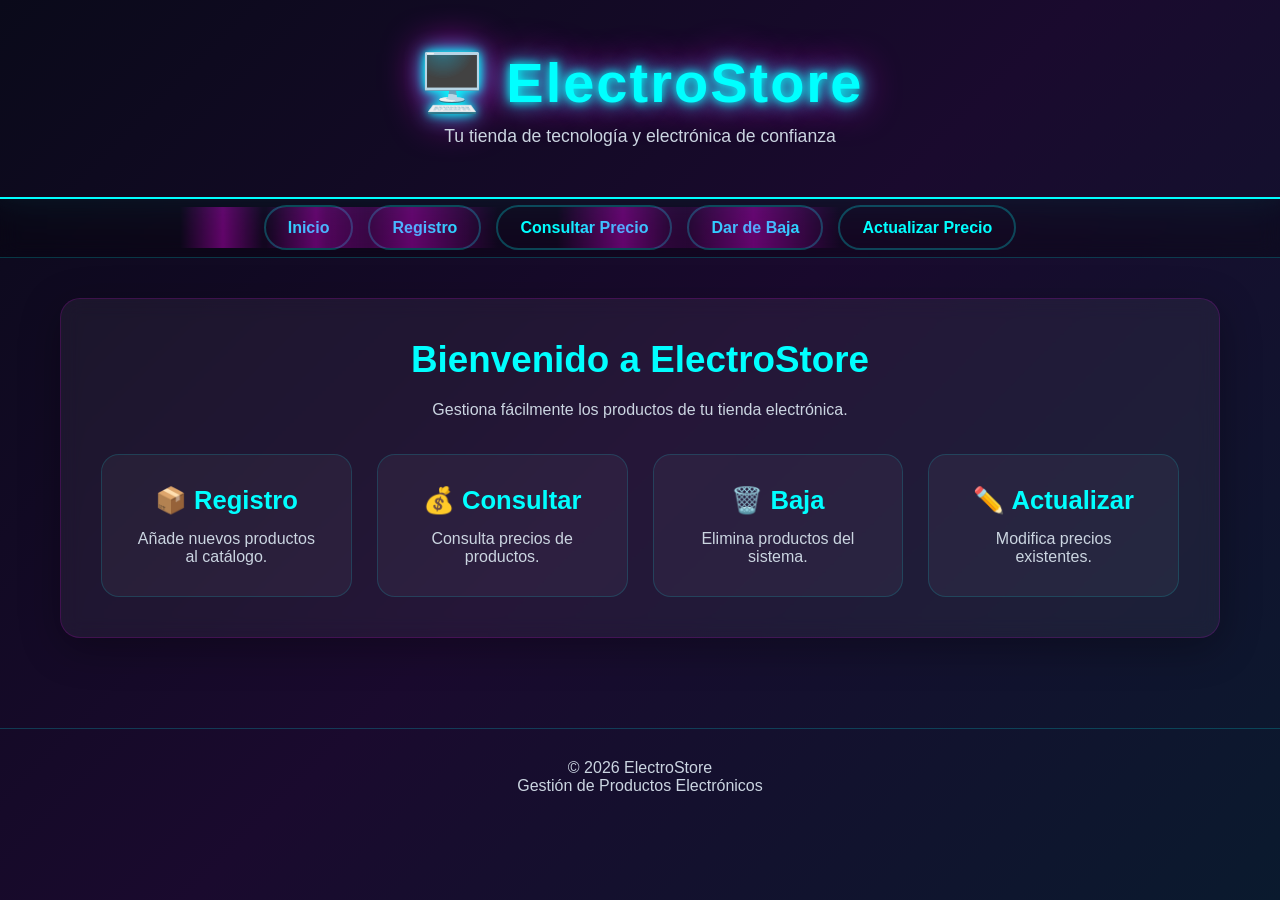
==== index2.html @ 3577f073 "archivos mejorados. Detección de archivos duplicados. Ya están ordenados correctamente. Realización " ====
<!DOCTYPE html>
<html lang="es">

<head>
    <meta charset="UTF-8">
    <meta name="viewport" content="width=device-width, initial-scale=1.0">
    <title>ElectroStore</title>
    <link rel="stylesheet" href="css/style.css">
</head>

<body>
    <header>
        <h1>🖥️ ElectroStore</h1>
        <p>Tu tienda de tecnología y electrónica de confianza</p>
    </header>

    <nav>
        <ul>
            <li><a href="index.html">Inicio</a></li>
            <li><a href="form/formRegistro.html">Registro</a></li>
            <li><a href="form/formConsultarPrecio.html">Consultar Precio</a></li>
            <li><a href="form/formDarDeBaja.html">Dar de Baja</a></li>
            <li><a href="form/formActualizarPrecio.html">Actualizar Precio</a></li>
        </ul>
    </nav>

    <main>
        <section class="contenedor">
            <h2>Bienvenido a ElectroStore</h2>
            <p>Gestiona fácilmente los productos de tu tienda electrónica.</p>
            <div class="cards">
                <div class="card">
                    <h3>📦 Registro</h3>
                    <p>Añade nuevos productos al catálogo.</p>
                </div>

                <div class="card">
                    <h3>💰 Consultar</h3>
                    <p>Consulta precios de productos.</p>
                </div>

                <div class="card">
                    <h3>🗑️ Baja</h3>
                    <p>Elimina productos del sistema.</p>
                </div>

                <div class="card">
                    <h3>✏️ Actualizar</h3>
                    <p>Modifica precios existentes.</p>
                </div>
            </div>
        </section>
    </main>

    <footer>
        <p>© 2026 ElectroStore</p>
        <p>Gestión de Productos Electrónicos</p>
    </footer>
</body>

</html>
---- css/style.css ----
/* ==========================
   RESET
========================== */

*{
    margin:0;
    padding:0;
    box-sizing:border-box;
}

/* ==========================
   BODY
========================== */

body{

    font-family:'Segoe UI',sans-serif;

    background:
        linear-gradient(
            135deg,
            #0a0a1a,
            #1a0a2e,
            #0a1a2e
        );

    color:#e5e7eb;

    min-height:100vh;
}

/* ==========================
   HEADER
========================== */

header{

    text-align:center;

    padding:50px 20px;

    border-bottom:2px solid #00ffff;

    box-shadow:
        0 0 30px rgba(0,255,255,.15);
}

header h1{

    font-size:3.5rem;

    color:#00ffff;

    margin-bottom:10px;

    letter-spacing:2px;

    text-shadow:
        0 0 10px #00ffff,
        0 0 20px #00ffff,
        0 0 40px #ff00ff;
}

header p{

    color:#cbd5e1;

    font-size:1.1rem;
}

/* ==========================
   NAV
========================== */

nav{

    background:rgba(0,0,0,.25);

    backdrop-filter:blur(10px);

    border-bottom:1px solid rgba(0,255,255,.2);
}

nav ul{

    list-style:none;

    display:flex;

    justify-content:center;

    flex-wrap:wrap;

    gap:15px;

    padding:20px;
}

nav a{

    text-decoration:none;

    color:#00ffff;

    padding:12px 22px;

    border-radius:30px;

    border:2px solid rgba(0,255,255,.25);

    font-weight:bold;

    position:relative;

    overflow:hidden;

    transition:.3s;
}

nav a::before{

    content:"";

    position:absolute;

    top:0;

    left:-100%;

    width:100%;

    height:100%;

    background:
        linear-gradient(
            90deg,
            transparent,
            rgba(255,0,255,.35),
            transparent
        );

    transition:.5s;
}

nav a:hover::before{

    left:100%;
}

nav a:hover{

    color:#ff00ff;

    border-color:#ff00ff;

    transform:translateY(-3px);

    box-shadow:
        0 0 15px rgba(255,0,255,.4),
        0 0 30px rgba(255,0,255,.2);
}

/* ==========================
   MAIN
========================== */

main{

    max-width:1200px;

    margin:auto;

    padding:40px 20px;
}

/* ==========================
   CONTENEDOR HOME
========================== */

.contenedor{

    background:rgba(255,255,255,.05);

    backdrop-filter:blur(10px);

    border-radius:20px;

    padding:40px;

    border:1px solid rgba(255,0,255,.15);

    box-shadow:
        0 10px 40px rgba(0,0,0,.3);
}

.contenedor h2{

    text-align:center;

    color:#00ffff;

    margin-bottom:20px;

    font-size:2.3rem;
}

.contenedor > p{

    text-align:center;

    color:#cbd5e1;

    margin-bottom:35px;
}

/* ==========================
   CARDS
========================== */

.cards{

    display:grid;

    grid-template-columns:
        repeat(auto-fit,minmax(230px,1fr));

    gap:25px;
}

.card{

    background:rgba(255,255,255,.04);

    border:1px solid rgba(0,255,255,.15);

    border-radius:18px;

    padding:30px;

    text-align:center;

    transition:.35s;
}

.card:hover{

    transform:
        translateY(-8px)
        scale(1.02);

    border-color:#ff00ff;

    box-shadow:
        0 0 20px rgba(255,0,255,.25),
        0 0 40px rgba(0,255,255,.15);
}

.card h3{

    color:#00ffff;

    margin-bottom:15px;

    font-size:1.6rem;
}

.card p{

    color:#cbd5e1;
}

/* ==========================
   FORMULARIOS
========================== */

form{

    max-width:850px;

    margin:auto;

    background:rgba(255,255,255,.05);

    backdrop-filter:blur(10px);

    border-radius:20px;

    padding:40px;

    border:1px solid rgba(255,0,255,.15);

    box-shadow:
        0 10px 40px rgba(0,0,0,.3);
}

.tituloFormulario{

    text-align:center;

    margin-bottom:30px;
}

.tituloFormulario h2{

    color:#00ffff;

    margin-bottom:10px;

    font-size:2rem;
}

.tituloFormulario p{

    color:#cbd5e1;
}

/* ==========================
   FILAS
========================== */

.fila{

    display:grid;

    grid-template-columns:1fr 1fr;

    gap:20px;
}

.grupoFormulario{

    margin-bottom:20px;
}

/* ==========================
   LABELS
========================== */

label{

    display:block;

    margin-bottom:8px;

    color:#00ffff;

    font-weight:600;
}

/* ==========================
   INPUTS
========================== */

input,
textarea,
select{

    width:100%;

    padding:12px;

    border-radius:10px;

    border:1px solid rgba(0,255,255,.25);

    background:rgba(255,255,255,.08);

    color:white;

    font-size:15px;
}

input::placeholder,
textarea::placeholder{

    color:#bfc8d6;
}

input:focus,
textarea:focus,
select:focus{

    outline:none;

    border-color:#ff00ff;

    box-shadow:
        0 0 15px rgba(255,0,255,.35);
}

textarea{

    resize:vertical;

    min-height:120px;
}

/* ==========================
   BOTONES
========================== */

input[type="submit"]{

    margin-top:15px;

    background:
        linear-gradient(
            135deg,
            #ff00ff,
            #00ffff
        );

    color:#0a0a1a;

    font-weight:bold;

    border:none;

    cursor:pointer;

    transition:.3s;
}

input[type="submit"]:hover{

    transform:translateY(-3px);

    box-shadow:
        0 0 20px rgba(255,0,255,.35);
}

/* ==========================
   TABLAS
========================== */

table{

    width:100%;

    border-collapse:collapse;

    margin-top:20px;
}

th{

    background:#00ffff;

    color:#0a0a1a;

    padding:15px;
}

td{

    padding:12px;

    border-bottom:1px solid rgba(255,255,255,.1);
}

tr:hover{

    background:rgba(255,255,255,.05);
}

/* ==========================
   FOOTER
========================== */

footer{

    text-align:center;

    padding:30px;

    margin-top:50px;

    border-top:1px solid rgba(0,255,255,.2);

    color:#cbd5e1;
}

/* ==========================
   RESPONSIVE
========================== */

@media(max-width:768px){

    .fila{

        grid-template-columns:1fr;
    }

    nav ul{

        flex-direction:column;
    }

    header h1{

        font-size:2.2rem;
    }

    form,
    .contenedor{

        padding:25px;
    }
}
.resultadoPrecio{

    max-width:700px;

    margin:auto;
}

.resultadoPrecio .card{

    text-align:left;
}

.resultadoPrecio h2{

    text-align:center;

    margin-bottom:25px;
}

.resultadoPrecio p{

    margin:12px 0;

    font-size:1.1rem;
}

.resultadoPrecio strong{

    color:#00ffff;
}
.resultadoPrecio{

    max-width:700px;

    margin:40px auto;

    background:rgba(255,255,255,.05);

    padding:30px;

    border-radius:20px;

    border:1px solid rgba(0,255,255,.2);

    box-shadow:
        0 0 25px rgba(0,255,255,.15);
}

.resultadoPrecio h2{

    text-align:center;

    color:#00ffff;

    margin-bottom:25px;
}

.resultadoPrecio table{

    width:100%;

    border-collapse:collapse;
}

.resultadoPrecio th{

    width:35%;

    text-align:left;

    color:#00ffff;
}

.resultadoPrecio td{

    color:white;
}

.botonVolver{

    display:block;

    width:200px;

    margin:25px auto 0;

    text-align:center;

    text-decoration:none;

    padding:12px;

    border-radius:10px;

    background:linear-gradient(
        135deg,
        #ff00ff,
        #00ffff
    );

    color:#0a0a1a;

    font-weight:bold;
}
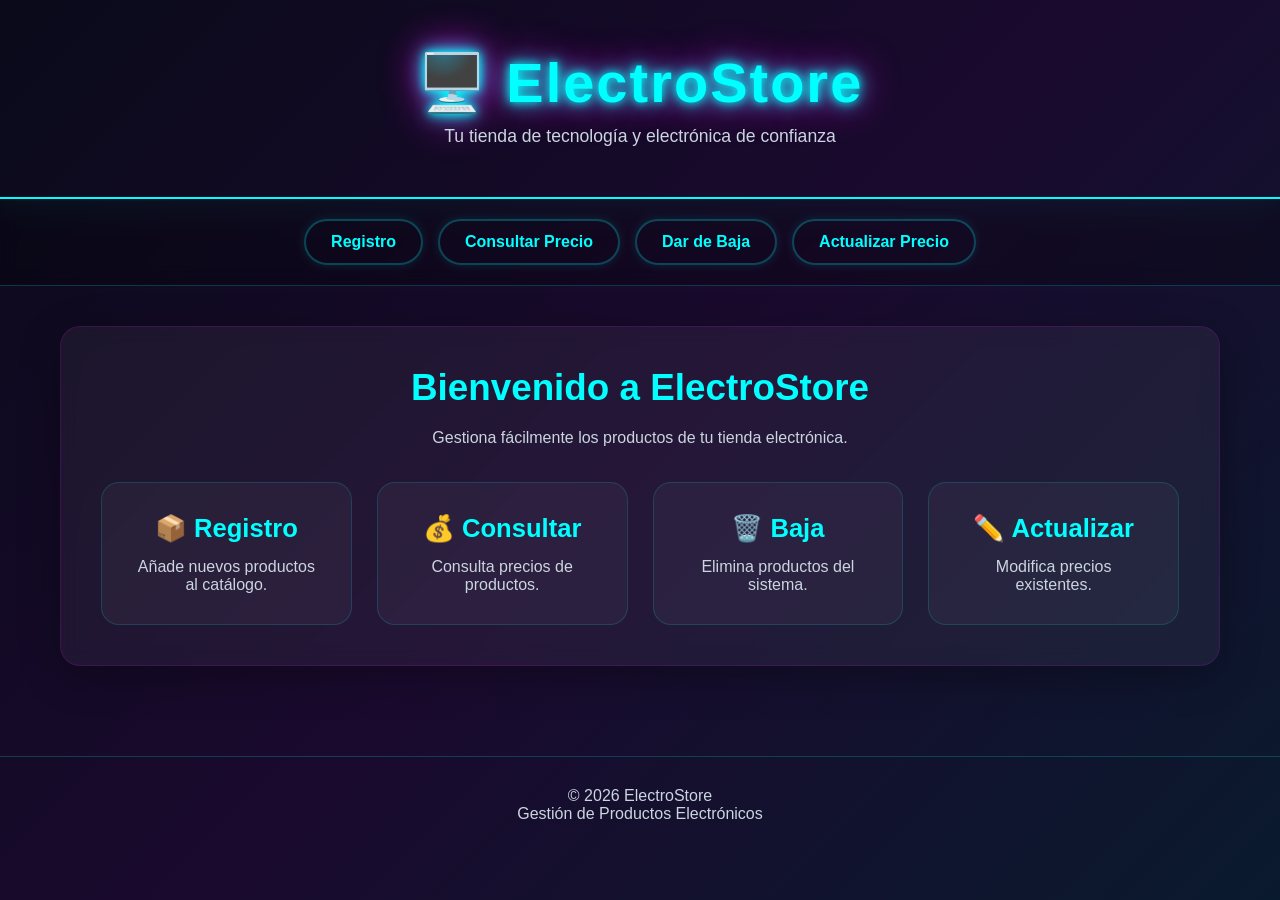
==== commit 5edb2efd: "mejora de formConsultarPrecio y su php. Empiezo con formActualizarPrecio" ====
--- a/index2.html
+++ b/index2.html
@@ -16,7 +16,6 @@
 
     <nav>
         <ul>
-            <li><a href="index.html">Inicio</a></li>
             <li><a href="form/formRegistro.html">Registro</a></li>
             <li><a href="form/formConsultarPrecio.html">Consultar Precio</a></li>
             <li><a href="form/formDarDeBaja.html">Dar de Baja</a></li>
--- a/css/style.css
+++ b/css/style.css
@@ -96,13 +96,20 @@
     padding:20px;
 }
 
+nav li{
+
+    list-style:none;
+}
+
 nav a{
 
+    display:block;
+
     text-decoration:none;
 
     color:#00ffff;
 
-    padding:12px 22px;
+    padding:12px 25px;
 
     border-radius:30px;
 
@@ -110,41 +117,14 @@
 
     font-weight:bold;
 
-    position:relative;
-
-    overflow:hidden;
-
-    transition:.3s;
-}
-
-nav a::before{
-
-    content:"";
-
-    position:absolute;
-
-    top:0;
-
-    left:-100%;
-
-    width:100%;
-
-    height:100%;
-
-    background:
-        linear-gradient(
-            90deg,
-            transparent,
-            rgba(255,0,255,.35),
-            transparent
-        );
-
-    transition:.5s;
-}
-
-nav a:hover::before{
-
-    left:100%;
+    transition:
+        transform .25s ease,
+        color .25s ease,
+        border-color .25s ease,
+        box-shadow .25s ease;
+
+    box-shadow:
+        0 0 10px rgba(0,255,255,.12);
 }
 
 nav a:hover{
@@ -158,6 +138,11 @@
     box-shadow:
         0 0 15px rgba(255,0,255,.4),
         0 0 30px rgba(255,0,255,.2);
+}
+
+nav a:active{
+
+    transform:translateY(-1px);
 }
 
 /* ==========================
@@ -610,4 +595,89 @@
     color:#0a0a1a;
 
     font-weight:bold;
+}
+/* ==========================
+   RESULTADO CONSULTA
+========================== */
+
+.resultadoPrecio{
+
+    max-width:700px;
+
+    margin:40px auto;
+
+    background:rgba(255,255,255,.05);
+
+    padding:30px;
+
+    border-radius:20px;
+
+    border:1px solid rgba(0,255,255,.2);
+
+    box-shadow:
+        0 0 25px rgba(0,255,255,.15);
+}
+
+.resultadoPrecio h2{
+
+    text-align:center;
+
+    color:#00ffff;
+
+    margin-bottom:25px;
+}
+
+.resultadoPrecio .card{
+
+    text-align:left;
+}
+
+.resultadoPrecio p{
+
+    margin:12px 0;
+
+    font-size:1.1rem;
+}
+
+.resultadoPrecio strong{
+
+    color:#00ffff;
+}
+
+.botonVolver{
+
+    display:block;
+
+    width:220px;
+
+    margin:25px auto 0;
+
+    text-align:center;
+
+    text-decoration:none;
+
+    padding:12px;
+
+    border-radius:10px;
+
+    background:
+        linear-gradient(
+            135deg,
+            #ff00ff,
+            #00ffff
+        );
+
+    color:#0a0a1a;
+
+    font-weight:bold;
+
+    transition:.3s;
+}
+
+.botonVolver:hover{
+
+    transform:translateY(-3px);
+
+    box-shadow:
+        0 0 20px rgba(255,0,255,.35);
 }
